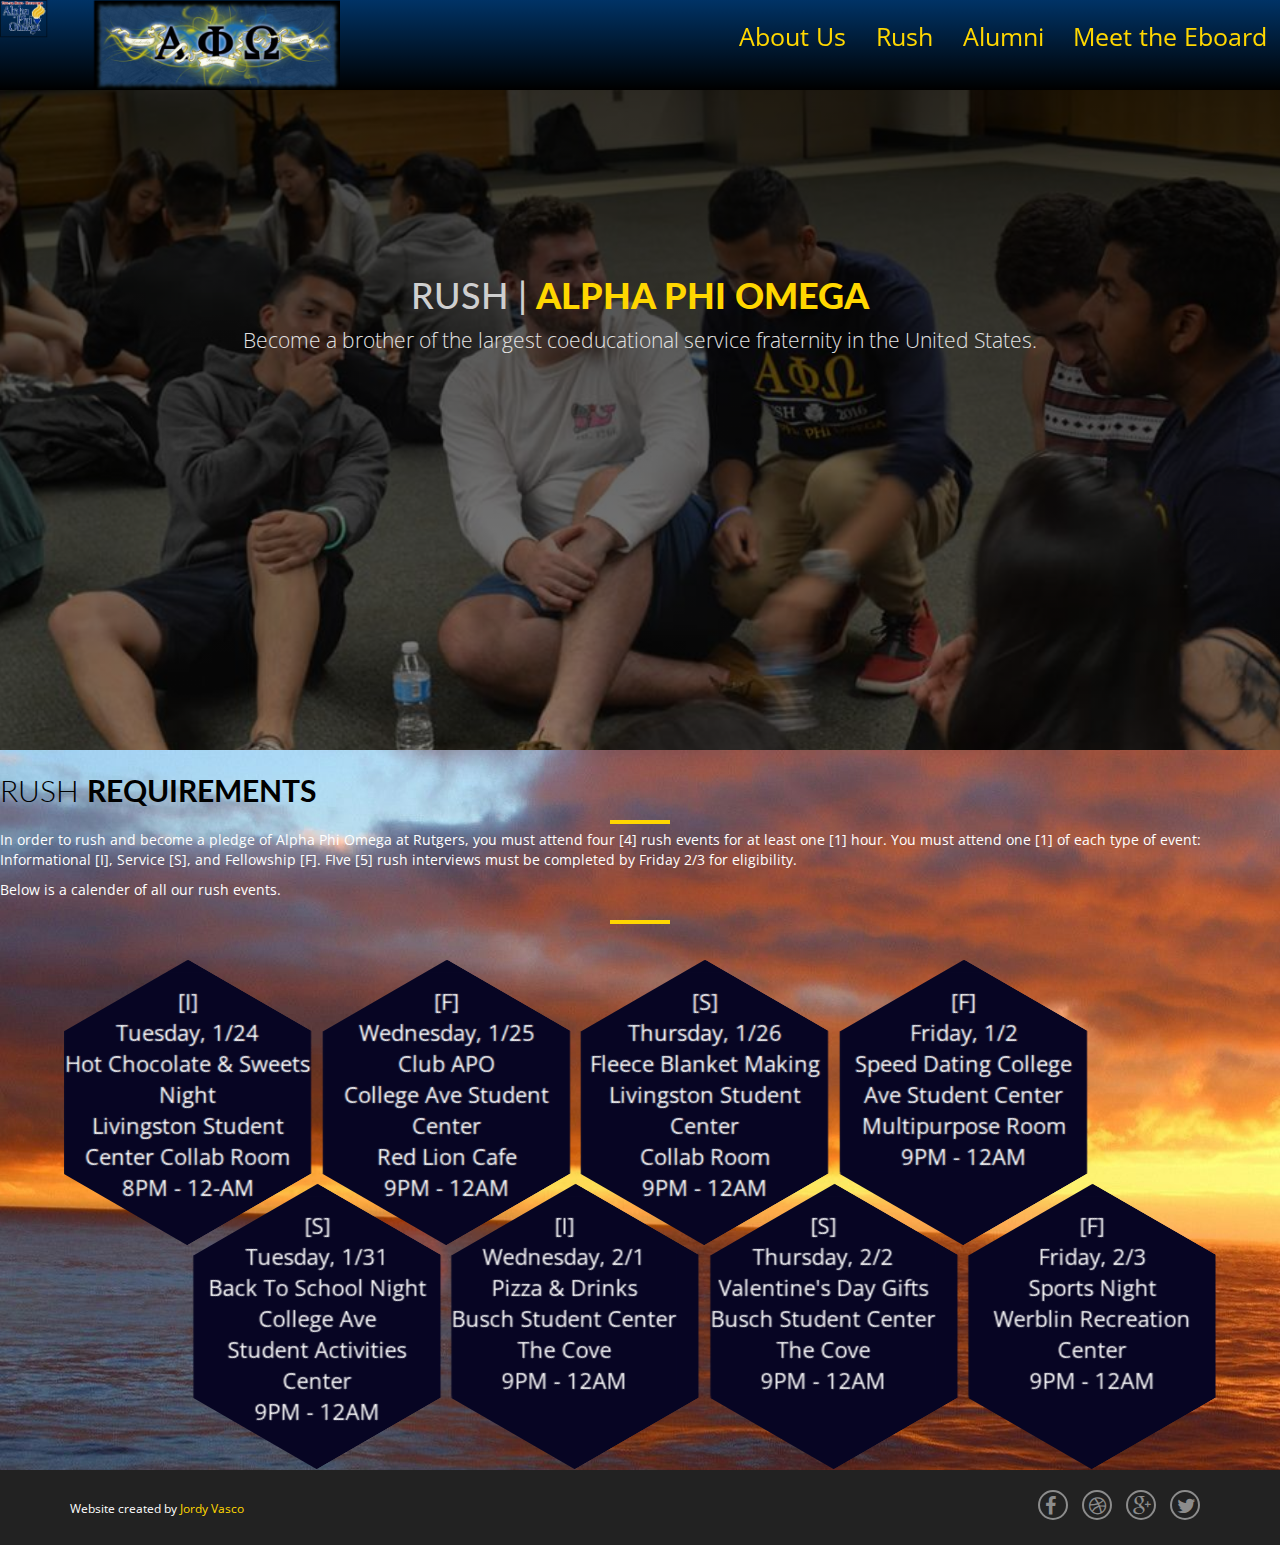
==== rush.html @ dc63b28c "added rush page" ====
<!DOCTYPE html>
<html lang="en">

  <head>
  <meta property="og:image" content="img/02.png" />
    <!-- Basic Page Needs
    ================================================== -->
    <meta charset="utf-8">
    <!--[if IE]><meta http-equiv="x-ua-compatible" content="IE=9" /><![endif]-->
    <meta name="viewport" content="width=device-width, initial-scale=1">
    <title>Alpha Phi Omega - Delta Rho Chapter Website</title>
    <meta name="description" content="This is the website for the Delta Rho Chapter at Rutgers University of Alpha Phi Omege">
    

    <!-- Bootstrap -->
    <link rel="stylesheet" type="text/css"  href="css/bootstrap.css">
    <link rel="stylesheet" type="text/css" href="fonts/font-awesome/css/font-awesome.css">

    <!-- Slider
    ================================================== -->
    <link href="css/owl.carousel.css" rel="stylesheet" media="screen">
    <link href="css/owl.theme.css" rel="stylesheet" media="screen">

    <!-- Stylesheet
    ================================================== -->
    <link rel="stylesheet" type="text/css"  href="css/style.css">
    <link rel="stylesheet" type="text/css" href="css/responsive.css">

    <link href='http://fonts.googleapis.com/css?family=Lato:100,300,400,700,900,100italic,300italic,400italic,700italic,900italic' rel='stylesheet' type='text/css'>
    <link href='http://fonts.googleapis.com/css?family=Open+Sans:300italic,400italic,600italic,700italic,800italic,700,300,600,800,400' rel='stylesheet' type='text/css'>

    <script type="text/javascript" src="js/modernizr.custom.js"></script>

    <!-- HTML5 shim and Respond.js for IE8 support of HTML5 elements and media queries -->
    <!-- WARNING: Respond.js doesn't work if you view the page via file:// -->
    <!--[if lt IE 9]>
      <script src="https://oss.maxcdn.com/html5shiv/3.7.2/html5shiv.min.js"></script>
      <script src="https://oss.maxcdn.com/respond/1.4.2/respond.min.js"></script>
    <![endif]-->
  </head>
  <body>
  
    <!-- Comment
	
    <nav id="tf-menu" class="navbar navbar-default navbar-fixed-top">
      <div class="container">
        <div class="navbar-header">
          <button type="button" class="navbar-toggle collapsed" data-toggle="collapse" data-target="#bs-example-navbar-collapse-1">
            <span class="sr-only">Toggle navigation</span>
            <span class="icon-bar"></span>
            <span class="icon-bar"></span>
            <span class="icon-bar"></span>
          </button>
          <a class="navbar-brand" href="index.html"><img src = "img/apo.png", width = 25%></a>
        </div>

        <div class="collapse navbar-collapse" id="bs-example-navbar-collapse-1">
          <ul class="nav navbar-nav navbar-right">
            <li><a href="#tf-home" class="page-scroll">Home</a></li>
            <li><a href="#tf-about" class="page-scroll">About</a></li>
            <li><a href="#tf-team" class="page-scroll">Team</a></li>
            <li><a href="#tf-services" class="page-scroll">Services</a></li>
            <li><a href="#tf-works" class="page-scroll">Portfolio</a></li>
            <li><a href="#tf-testimonials" class="page-scroll">Testimonials</a></li>
            <li><a href="#tf-contact" class="page-scroll">Contact</a></li>
          </ul>
        </div>
      </div>
    </nav> 
	-->
		
	
    <!-- Home Page
    ==========================================-->
    <div style = "background-image: url(img/rush1.jpg)", id="tf-home" class="text-center">
        <div id = "rush" class="overlay">
            <div  class="content">
                <h1>Rush | <strong><span class="color">Alpha Phi Omega</span></strong></h1>
                <p class="lead">Become a brother of the largest coeducational service fraternity in the United States.</p>
            </div>
        </div>
    </div>
	<div style="background-image: url(img/rush2.jpg)">
	<div class="section-title center">
                <h2 style="color:black">Rush <strong>Requirements</strong></h2>
                <div class="line">
                </div>
                <p style = "color:white" >In order to rush and become a pledge of Alpha Phi Omega at Rutgers,
				you must attend four [4] rush events for at least one [1] hour. You must
				attend one [1] of each type of event: Informational [I], Service [S],
				and Fellowship [F]. FIve [5] rush interviews must be completed by Friday 2/3 for eligibility.</p>
            <p style = "color:white">Below is a calender of all our rush events.</p>
			<div class="line">
                </div>
			</div>	
<div>
<ul id="categories" class="clr">
  <li>
  <div class="fadein",style="font-size:1.4vw;padding-top: 5.3vw">  Meet the brothers of Alpha Phi Omega, learn about who we are 
  while you satisfy your sweet tooth and enjoy a nice cup of hot chocolate!
  </div>
    <div class="fadeout">
	<div class = "fadeout">[I]<br/>
	Tuesday, 1/24<br/>
	Hot Chocolate & Sweets Night<br/>
	Livingston Student Center Collab Room<br/>
	8PM - 12-AM</div>
	</div>
	
  </li>
  <li>
  <div class="fadein">
  Enjoy a night full of music, games, and snacks with the brothers of APO!
  </div>
    <div class="fadeout">
	<div class = "fadeout">[F]<br/>
	Wednesday, 1/25<br/>
	Club APO<br/>
	College Ave Student Center<br/>
	Red Lion Cafe<br/>
	9PM - 12AM
	</div>
	</div>
  </li>
  
  <li>
  <div class="fadein">
  To provide warmth and comfort to children in need 
  this winter season, join our brothers in making handmade fleece blankets! 
  </div>
    <div class="fadeout">
	<div class = "fadeout">[S]<br/>
	Thursday, 1/26<br/>
	Fleece Blanket Making<br/>
	Livingston Student Center<br/>
	Collab Room<br/>
	9PM - 12AM
	</div>
  </div>
  </li>
  
  <li>
  <div class="fadein",style="font-size:1.4vw;padding-top: 5.5vw">
  Get to know the brothers 
  of Alpha Phi Omega with an exciting night of brother speed dating ;)
  </div>
    <div class="fadeout">
	<div class = "fadeout">[F]<br/>
	Friday, 1/2<br/>
	Speed Dating	
	College Ave Student Center<br/>
	Multipurpose Room<br/>
	9PM - 12AM
	</div>
  </div>
  </li>
  
  <li>
  <div class="fadein",style="font-size:1.4vw;padding-top: 4.5vw">
 Help the brothers 
 of AΦΩ spread fortune to children in need by packing school supplies!
 </div>
    <div class="fadeout">
	<div class = "fadeout">[S]<br/>
	Tuesday, 1/31<br/>
	Back To School Night<br/>
	College Ave<br/>
	Student Activities Center<br/>
	9PM - 12AM
	</div>
  </div>
  </li>
  
  <li>
  <div class="fadein",style="font-size:1.4vw;padding-top: 5.5vw">
  Still wondering why you should join ΑΦΩ? Love Pizza? 
  Why don't you come on in and get a Piz-za information about APO?
  </div>
    <div class="fadeout">
	<div class = "fadeout">[I]<br/>
	Wednesday, 2/1<br/>
	Pizza & Drinks<br/>
	Busch Student Center<br/>
	The Cove<br/>
	9PM - 12AM
	</div>
  </div>
  </li>
  
  <li>
  <div class="fadein",style="font-size:1.4vw;padding-top: 5.2vw">
  Valentine's Day is just around the corner! Come spread some love to those 
  who need it most by decorating mugs and bags!
  </div>
    <div class="fadeout">
	<div class = "fadeout">[S]<br/>
	Thursday, 2/2<br/>
	Valentine's Day Gifts<br/>
	Busch Student Center<br/>
	The Cove<br/>
	9PM - 12AM
	</div>
  </div>
  </li>
  
  <li>
  <div class="fadein",style="font-size:1.4vw;padding-top: 4.5vw">
  Our brothers love some friendly competition! Get your 
  game face on while we play basketball, badminton, and volleyball.
</div>
    <div class="fadeout">
	<div class = "fadeout">[F]<br/>
	Friday, 2/3<br/>
	Sports Night<br/>
	Werblin Recreation Center<br/>
	9PM - 12AM
	</div>
  </div>
  </li>
</ul>
 </div>
</div>

    <nav id="footer">
        <div class="container">
            <div class="pull-left fnav">
                <p>Website created by <a href="http://github.com/jvasco">Jordy Vasco</a></p>
            </div>
            <div class="pull-right fnav">
                <ul class="footer-social">
                    <li><a href="#"><i class="fa fa-facebook"></i></a></li>
                    <li><a href="#"><i class="fa fa-dribbble"></i></a></li>
                    <li><a href="#"><i class="fa fa-google-plus"></i></a></li>
                    <li><a href="#"><i class="fa fa-twitter"></i></a></li>
                </ul>
            </div>
        </div>
    </nav>


    <!-- jQuery (necessary for Bootstrap's JavaScript plugins) -->
    <script src="https://ajax.googleapis.com/ajax/libs/jquery/1.11.1/jquery.min.js"></script>
    <script type="text/javascript" src="js/jquery.1.11.1.js"></script>
    <!-- Include all compiled plugins (below), or include individual files as needed -->
    <script type="text/javascript" src="js/bootstrap.js"></script>
    <script type="text/javascript" src="js/SmoothScroll.js"></script>
    <script type="text/javascript" src="js/jquery.isotope.js"></script>

    <script src="js/owl.carousel.js"></script>

    <!-- Javascripts
    ================================================== -->
    <script type="text/javascript" src="js/main.js"></script>
<div id="bar">
   <a href="index.html"> 
   <img src = "img/apo.png", height = 100%/> 
   </a>
   <ul id="barlist">
		<li id="baritem"><a href="#tf-about" class="page-scroll">About Us</a></li>
		<li id="baritem"><a href="#contact_div">Rush</a></li>	
		<li id="baritem"><a target="_blank">Alumni</a></li>
		<li id="baritem"><a href="#tf-team" class="page-scroll">Meet the Eboard</a></li>	
		
	</ul>
	</div>
  </body>
</html>
---- css/style.css ----
@import url(http://fonts.googleapis.com/css?family=Lato:100,300,400,700,900,100italic,300italic,400italic,700italic,900italic);
@import url(http://fonts.googleapis.com/css?family=Open+Sans:300italic,400italic,600italic,700italic,800italic,700,300,600,800,400);


* {
    margin: 0;
    padding: 0;
}
body {
    background: rgb(123, 158, 158);
}
body{
  font-family: 'Open Sans', arial, sans-serif;
  background:rgb(123, 158, 158);

}
*{
  margin:0;
  padding:0;
}
.fadeout {
	
	/*position: relative;
   color: black;
   text-decoration:none;
   opacity:0.0;
   filerLalpha(opacity=0)
   
   transition: opacity .25s ease-in-out;
   -moz-transition: opacity .25s ease-in-out;
   -webkit-transition: opacity .25s ease-in-out;
   */
   background-color: #070523;
   opacity:1;
   color: white;
   position: center;
   font-size: 1.7vw;
   padding-top: 1vw;
	font-weight: 400;
	font-family: 'Open Sans', sans-serif;
   position: absolute;
   transition: opacity 0.25s linear;
   
 }

.fadeout:hover {
  opacity: 0;
  
}
.fadein:hover{
	color: black;
	opacity:1222;
}
.fadein{
	opacity:1;
	color: white;
    text-shadow: -1px 0 black, 0 1px black, 1px 0 black, 0 -1px black;
	position: center;
	font-weight: 400;
	font-family: 'Open Sans', sans-serif;
	padding-top: 5.5vw;
	position: absolute;
	font-size: 1.4vw;
	
}




#categories{
  overflow:hidden;
  width:90%;
  margin:0 auto;
}
.clr:after{
  content:"";
  display:block;
  clear:both;
}
#categories li{
  position:relative;
  list-style-type:none;
  float:left;
  overflow:hidden;
  visibility:hidden;
  transform: rotate(-60deg) skewY(30deg);
}
#categories li *{
  position:absolute;
  visibility:visible;
}
#categories li > div{
  width:100%;
  height:100%;
  text-align:center;
  color:#fff;
  overflow:hidden;
  transform: skewY(-30deg) rotate(60deg);  
  backface-visibility: hidden;
  
}

/* HEX CONTENT */
#categories li img{
  left:-100%; right:-100%;
  width: auto; height:100%;
  margin:0 auto;   
}

#categories div h1, #categories div p{
  width:90%;
  padding-top: 25%;
  size: 20%;
  background-color:#00000000;
  font-family: 'Raleway', sans-serif;
}

/*
#categories li h1{
  bottom:110%;
  font-style:italic;
  font-weight:normal;
  font-size:1.5em;
  padding-top:100%;
  padding-bottom:100%;
}
#categories li h1:after{
	content:'';
  display:block;
  position:absolute;
  bottom:-1px; left:45%;
  width:10%;
  text-align:center;
  z-index:1;
  border-bottom:2px solid #fff;
}
#categories li p{
	padding-top:50%;
	top:110%;
	padding-bottom:50%;
}

*/
@media {
  #categories li{
    width:21.444%; /* = (100-3.5) / 4.5 */
    padding-bottom: 24.763%; /* =  width /0.866 */
  }
  #categories li:nth-child(8n+5), #categories li:nth-child(8n+6), #categories li:nth-child(8n+7), #categories li:nth-child(8n+8) {
    margin-top: -5.298%;
    margin-bottom: -5.298%;
    transform: translateX(50%) rotate(-60deg) skewY(30deg);
  }
  #categories li:nth-child(8n+5):last-child, #categories li:nth-child(8n+6):last-child, #categories li:nth-child(8n+7):last-child, #categories li:nth-child(8n+8):last-child{
    margin-bottom:0;
  }
  #categories li:nth-child(8n+5){
    margin-left:0.5%;
  }
  #categories li:nth-child(4n+2) {
    margin-left:1%;
    margin-right:1%;
  }
  #categories li:nth-child(4n+3){
    margin-right:1%;
  }
}


#fork{
  position:fixed;
  bottom:0;
  right:0;
  color:#000;
  text-decoration:none;
  border:1px solid #000;
  padding:.5em .7em;
  margin:1%;
  transition: color .5s;
  overflow:hidden;
}
#fork:before {
  content: '';
  position: absolute;
  top: 0; left: 0;
  width: 130%; height: 100%;
  background: #000;
  z-index: -1;
  transform-origin:0 0 ;
  transform:translateX(-100%) skewX(-45deg);
  transition: transform .5s;
}
#fork:hover {
  color: #fff;
}
#fork:hover:before {
  transform: translateX(0) skewX(-45deg);
}


#bar{
	display: inline-block;
	list-style-type:none;
	position: fixed;
	top: 0;
	 background-image: linear-gradient( #003366, black);
	width:100%;
	height: 10%;
	padding: 0;
	margin: 0;
}
#apobarpic{
	height=0%;
}
#barlist{
	text-align: right;'
	display: inline-block;
	list-style-type:none;
	position: fixed;
	top: 2%;
	
	width:100%;
	height: 10%;
	padding: 0;
	margin: 0;
}
#baritem{
	display: inline-block;
	text-align: right;
	color: white;
	font-family: 'Open Sans', Arial;
	padding-left: 1%;
	padding-right: 1%;
	font-size: 180%;
}
body, html{
	font-family: 'Lato', sans-serif;
	text-rendering: optimizeLegibility !important;
	-webkit-font-smoothing: antialiased !important;
	color: #5a5a5a;
}

h1{
	text-transform: uppercase;
}
h1 strong{
	font-weight: 900;
}
h2{
	text-transform: uppercase;
	line-height: 20px;
	margin:  0;
}
h3{
font-size: 18px;
font-weight: 900;
}
h4{
	text-transform: uppercase;
}
h5{
	text-transform: uppercase;
	font-weight: 700;
	line-height: 20px;
}
p{
	font-family: 'Open Sans', sans-serif;
}
p.intro{
	font-size: 16px;
	margin: 12px 0 0;
	line-height: 24px;
	font-family: 'Open Sans', sans-serif;
}
a{ color: #FFD700;}
a:hover,
a:focus{
	text-decoration: none;
	color: #FFD700;
}

.section-title hr{
	border-color: #FFD700;
	border-width: 4px;
	width: 60px;
	float: left;
	clear: both;
}
.clearfix:after {
     visibility: hidden;
     display: block;
     font-size: 0;
     content: " ";
     clear: both;
     height: 0;
     }
.clearfix { display: inline-block; }
* html .clearfix { height: 1%; }
.clearfix { display: block; }
ul, ol{
	padding: 0;
	webkit-padding: 0;
	moz-padding: 0;
}
/* Navigation */
#tf-menu {
	padding: 20px;
	transition: all 0.8s;
}
#tf-menu.navbar-default {
	background-color: rgba(0, 0, 128, 0.8);
}
#tf-menu a.navbar-brand {
text-transform: uppercase;
font-size: 22px;
color: #fff;
font-weight: 900;
}

#tf-menu.navbar-default .navbar-nav > li > a {
	text-transform: uppercase;
	color: #FFF;
	font-size: 12px;
	letter-spacing: 1px;
}
.on {
	background-color: #222222 !important;
	padding: 0 !important;
}
.navbar-default .navbar-nav > .active > a, 
.navbar-default .navbar-nav > .active > a:hover, 
.navbar-default .navbar-nav > .active > a:focus {
	color: #FFD700 !important;
	background-color: transparent;
	font-weight: 700;
}

.navbar-toggle {
	border-radius: 0;
	}
.navbar-default .navbar-toggle:hover, 
.navbar-default .navbar-toggle:focus {
	background-color: #FFD700;
	border-color: #FFD700;
	}
.navbar-default .navbar-toggle:hover>.icon-bar {
	background-color: #FFF;
	}
/* Home Style */
#tf-home{
	background: url(../img/01.jpg);
	background-size: cover;
	background-position: center;
	background-attachment: fixed;
	background-repeat: no-repeat;
	color: #cfcfcf;
}
#tf-rush1{
	background: url(../img/rush1.jpg);
	background-size: cover;
	background-position: center;
	background-attachment: fixed;
	background-repeat: no-repeat;
	color: #cfcfcf;
}

#tf-rush2{
	background: url(../img/rush2.jpg);
	background-size: cover;
	background-position: center;
	background-attachment: fixed;
	background-repeat: no-repeat;
	color: #cfcfcf;
}


#tf-home .overlay{
	background: -moz-linear-gradient(top,  rgba(0,0,0,0.8) 0%, rgba(0,0,0,0.73) 17%, rgba(0,0,0,0.66) 35%, rgba(0,0,0,0.55) 62%, rgba(0,0,0,0.4) 100%); /* FF3.6+ */
	background: -webkit-gradient(linear, left top, left bottom, color-stop(0%,rgba(0,0,0,0.8)), color-stop(17%,rgba(0,0,0,0.73)), color-stop(35%,rgba(0,0,0,0.66)), color-stop(62%,rgba(0,0,0,0.55)), color-stop(100%,rgba(0,0,0,0.4))); /* Chrome,Safari4+ */
	background: -webkit-linear-gradient(top,  rgba(0,0,0,0.8) 0%,rgba(0,0,0,0.73) 17%,rgba(0,0,0,0.66) 35%,rgba(0,0,0,0.55) 62%,rgba(0,0,0,0.4) 100%); /* Chrome10+,Safari5.1+ */
	background: -o-linear-gradient(top,  rgba(0,0,0,0.8) 0%,rgba(0,0,0,0.73) 17%,rgba(0,0,0,0.66) 35%,rgba(0,0,0,0.55) 62%,rgba(0,0,0,0.4) 100%); /* Opera 11.10+ */
	background: -ms-linear-gradient(top,  rgba(0,0,0,0.8) 0%,rgba(0,0,0,0.73) 17%,rgba(0,0,0,0.66) 35%,rgba(0,0,0,0.55) 62%,rgba(0,0,0,0.4) 100%); /* IE10+ */
	background: linear-gradient(to bottom,  rgba(0,0,0,0.8) 0%,rgba(0,0,0,0.73) 17%,rgba(0,0,0,0.66) 35%,rgba(0,0,0,0.55) 62%,rgba(0,0,0,0.4) 100%); /* W3C */
	filter: progid:DXImageTransform.Microsoft.gradient( startColorstr='#cc000000', endColorstr='#66000000',GradientType=0 ); /* IE6-9 */
	height: 750px;
	background-attachment: fixed;
}

#tf-home p.lead{
	color: #e3e3e3;
}

.content{
	position: relative;
	padding: 20% 0 0;
}

.color{
	color: #FFD700;
}

a.fa.fa-angle-down {
	padding: 10px 15px;
	color: #fff;
	border: 2px solid #b4b4b4;
	border-radius: 50%;
	font-size: 24px;
	margin-top: 200px;
	transition: all 0.5s;
}
a.fa.fa-angle-down:hover{
	background: #FFD700;
	color: #ffffff;
	border: 2px solid #FFD700;
}
/* About Section */
#tf-about{
	padding: 80px 0;
}
ul.about-list{ margin: 30px 0 0 ;}
ul.about-list li{
	display: block;
	font-size: 16px;
	line-height: 30px;
	font-family: 'Open Sans', sans-serif;
}
ul.about-list li span{ 
	margin-right: 10px;
}

/* Team Section */
#tf-team{
	background: url(../img/03.jpg);
	background-size: cover;
	background-position: center;
	background-attachment: fixed;
	background-repeat: no-repeat;
	color: #ffffff;
}
#tf-team .overlay{
	background: -moz-linear-gradient(top,  rgba(0,0,0,0.8) 0%, rgba(0,0,0,0.73) 17%, rgba(0,0,0,0.66) 35%, rgba(0,0,0,0.55) 62%, rgba(0,0,0,0.4) 100%); /* FF3.6+ */
	background: -webkit-gradient(linear, left top, left bottom, color-stop(0%,rgba(0,0,0,0.8)), color-stop(17%,rgba(0,0,0,0.73)), color-stop(35%,rgba(0,0,0,0.66)), color-stop(62%,rgba(0,0,0,0.55)), color-stop(100%,rgba(0,0,0,0.4))); /* Chrome,Safari4+ */
	background: -webkit-linear-gradient(top,  rgba(0,0,0,0.8) 0%,rgba(0,0,0,0.73) 17%,rgba(0,0,0,0.66) 35%,rgba(0,0,0,0.55) 62%,rgba(0,0,0,0.4) 100%); /* Chrome10+,Safari5.1+ */
	background: -o-linear-gradient(top,  rgba(0,0,0,0.8) 0%,rgba(0,0,0,0.73) 17%,rgba(0,0,0,0.66) 35%,rgba(0,0,0,0.55) 62%,rgba(0,0,0,0.4) 100%); /* Opera 11.10+ */
	background: -ms-linear-gradient(top,  rgba(0,0,0,0.8) 0%,rgba(0,0,0,0.73) 17%,rgba(0,0,0,0.66) 35%,rgba(0,0,0,0.55) 62%,rgba(0,0,0,0.4) 100%); /* IE10+ */
	background: linear-gradient(to bottom,  rgba(0,0,0,0.8) 0%,rgba(0,0,0,0.73) 17%,rgba(0,0,0,0.66) 35%,rgba(0,0,0,0.55) 62%,rgba(0,0,0,0.4) 100%); /* W3C */
	filter: progid:DXImageTransform.Microsoft.gradient( startColorstr='#cc000000', endColorstr='#66000000',GradientType=0 ); /* IE6-9 */
	height: auto;
	background-attachment: fixed;
	padding: 80px 0;
}
.section-title.center{
	padding: 30px 0;
}
.section-title h2,
.section-title.center h2{
	font-weight: 300;
}
.section-title.center .line{
	border-top: 4px solid #FFD700;
	height: 10px;
	width: 60px;
	text-align: center;
	margin: 0 auto;
	margin-top: 20px;
}

.section-title.center hr {
	border-top: 4px solid rgba(252, 172, 69, 0.34);
	width: 40px;
	text-align: center;
	margin-top: 10px;
	position: relative;
	left: 17%;
}
#team{ margin: 0 auto}
#team .item{
    padding: 0;
    margin: 15px;
    color: #FFF;
    text-align: center;
}

img.img-circle.team-img {
	width: 120px;
	height: 120px;
	border: 4px solid transparent;
	transition: all 0.5s;
}
#tf-team .item .thumbnail:hover>img.img-circle.team-img{
	border: 4px solid #FFD700;
}
#tf-team .thumbnail {
	background: transparent;
	border: 0;
}

#tf-team .thumbnail .caption {
	padding: 9px;
	color: #F2F2F2;
}

.owl-theme .owl-controls .owl-page span {
	display: block;
	width: 10px;
	height: 10px;
	margin: 5px 7px;
	filter: Alpha(Opacity=1);
	opacity: 1;
	-webkit-border-radius: 0;
	-moz-border-radius: 20px;
	border-radius: 0;
	background: #FFFFFF;
	transition: all 0.5s;
}

.owl-theme .owl-controls .owl-page.active span, 
.owl-theme .owl-controls.clickable .owl-page:hover span {
	filter: Alpha(Opacity=100);
	opacity: 1;
	background: #FFD700;
}
.owl-theme .owl-controls .owl-page.active span{
	background: #FFD700;
}

/* Services Section */
#tf-services{
	padding: 80px 80px 80px 80px;
	text-align: center;
}

.space{
	margin-top: 40px;
}
#principles{
	text-align:center;
}
.principle
    {
      display: inline;
      
    }
	
#tf-services i.fa {
	font-size: 40px;
	border: 4px solid #FFD700;
	width: 100px;
	height: 100px;
	padding: 27px 25px;
	margin-bottom: 10px;
	border-radius: 50%;
	transition: all 0.5s;
}

#tf-services i.fa.fa-mobile{
	text-align: center;
	font-size: 50px;
	padding: 20px 25px;
}

#tf-services .service:hover>i.fa{
	background: #FFD700;
	color: #ffffff;
}

/* Clients Section */
#tf-clients{
	background: url(../img/04.jpg);
	background-size: cover;
	background-position: center;
	background-attachment: fixed;
	background-repeat: no-repeat;
	color: #ffffff;
}

#tf-clients .overlay{
	background: -moz-linear-gradient(top,  rgba(0,0,0,0.8) 0%, rgba(0,0,0,0.73) 17%, rgba(0,0,0,0.66) 35%, rgba(0,0,0,0.55) 62%, rgba(0,0,0,0.4) 100%); /* FF3.6+ */
	background: -webkit-gradient(linear, left top, left bottom, color-stop(0%,rgba(0,0,0,0.8)), color-stop(17%,rgba(0,0,0,0.73)), color-stop(35%,rgba(0,0,0,0.66)), color-stop(62%,rgba(0,0,0,0.55)), color-stop(100%,rgba(0,0,0,0.4))); /* Chrome,Safari4+ */
	background: -webkit-linear-gradient(top,  rgba(0,0,0,0.8) 0%,rgba(0,0,0,0.73) 17%,rgba(0,0,0,0.66) 35%,rgba(0,0,0,0.55) 62%,rgba(0,0,0,0.4) 100%); /* Chrome10+,Safari5.1+ */
	background: -o-linear-gradient(top,  rgba(0,0,0,0.8) 0%,rgba(0,0,0,0.73) 17%,rgba(0,0,0,0.66) 35%,rgba(0,0,0,0.55) 62%,rgba(0,0,0,0.4) 100%); /* Opera 11.10+ */
	background: -ms-linear-gradient(top,  rgba(0,0,0,0.8) 0%,rgba(0,0,0,0.73) 17%,rgba(0,0,0,0.66) 35%,rgba(0,0,0,0.55) 62%,rgba(0,0,0,0.4) 100%); /* IE10+ */
	background: linear-gradient(to bottom,  rgba(0,0,0,0.8) 0%,rgba(0,0,0,0.73) 17%,rgba(0,0,0,0.66) 35%,rgba(0,0,0,0.55) 62%,rgba(0,0,0,0.4) 100%); /* W3C */
	filter: progid:DXImageTransform.Microsoft.gradient( startColorstr='#cc000000', endColorstr='#66000000',GradientType=0 ); /* IE6-9 */
	padding: 80px 0;
	background-attachment: fixed;
}

#clients .item{
    padding: 0;
    margin: 35px;
    color: #FFF;
    text-align: center;
}
/* Gallery Section 
==============================*/
#tf-works{
	padding: 80px 0;
}
.categories{ 
	padding: 10px 0;
}
ul.cat li{
	display: inline-block;
}
#tf-works li.pull-right {
	margin-top: 10px;
}
ol.type li{
	display: inline-block;
	margin-left: 20px;
}
ol.type li:after{
	content: ' | ';
	margin-left: 20px;
}
ol.type li:last-child:after { content: ''; }
ol.type li a{ color: #222222}
ol.type li a.active { font-weight: 700; }
.isotope-item { z-index: 2 }
.isotope-hidden.isotope-item { z-index: 1 }
.isotope,
.isotope .isotope-item {
    /* change duration value to whatever you like */
    -webkit-transition-duration: 0.8s;
    -moz-transition-duration: 0.8s;
    transition-duration: 0.8s;
}
.isotope-item {
    margin-right: -1px;
    -webkit-backface-visibility: hidden;
    backface-visibility: hidden;
}
.isotope {
    -webkit-backface-visibility: hidden;
    backface-visibility: hidden;
    -webkit-transition-property: height, width;
    -moz-transition-property: height, width;
    transition-property: height, width;
}
.isotope .isotope-item {
    -webkit-backface-visibility: hidden;
    backface-visibility: hidden;
    -webkit-transition-property: -webkit-transform, opacity;
    -moz-transition-property: -moz-transform, opacity;
    transition-property: transform, opacity;
}
.portfolio-item{
	margin-bottom: 30px;
}
.portfolio-item .hover-bg{
	height: 260px;
	overflow: hidden;
	position: relative;
}

.hover-bg .hover-text {
	position: absolute;
	text-align: center;
	margin: 0 auto;
	color: #ffffff;
	background: rgba(0, 0, 0, 0.66);
	padding: 25% 0;
	height: 100%;
	width: 100%;
	opacity: 0;
    transition: all 0.5s;
}
.hover-bg .hover-text>h4{
	opacity: 0;
	-webkit-transform: translateY(100%);
            transform: translateY(100%);
            transition: all 0.3s;
}
.hover-bg:hover .hover-text>h4{
	opacity: 1;
    -webkit-backface-visibility:hidden;
    -webkit-transform: translateY(0);
            transform: translateY(0);
}
.hover-bg .hover-text>i{
	opacity: 0;
	-webkit-transform: translateY(0);
            transform: translateY(0);
            transition: all 0.3s;
}
.hover-bg:hover .hover-text>i{
	opacity: 1;
    -webkit-backface-visibility:hidden;
   -webkit-transform: translateY(100%);
            transform: translateY(100%);
}
.hover-bg:hover .hover-text{
	opacity: 1;
}
#tf-works i.fa {
	height: 30px;
	width: 30px;
	border: 1px solid #FFD700;
	font-size: 20px;
	padding: 5px;
	border-radius: 50%;
	color: #FFD700;
}

/* Contact Section */
#tf-contact{
	padding: 80px 0;
}

label {
	float: left;
	font-size: 12px;
	font-weight: 400;
	font-family: 'Open Sans', sans-serif;
}
#tf-contact .form-control {
	display: block;
	width: 100%;
	padding: 6px 12px;
	font-size: 14px;
	line-height: 1.42857143;
	color: #555;
	background-color: #fff;
	background-image: none;
	border: 1px solid #ccc;
	border-radius: 2px;
	-webkit-box-shadow: none;
	box-shadow: none;
	-webkit-transition: none;
	-o-transition: none;
	transition: none;
}

#tf-contact .form-control:focus {
	border-color: inherit;
	outline: 0;
	-webkit-box-shadow: transparent;
	box-shadow: transparent;
}

button.btn.tf-btn.btn-default {
	float: right;
	background: #FFD700;
	border: 0;
	border-radius: 0;
	padding: 10px 40px;
	color: #ffffff;
	text-transform: uppercase;
}

.btn:active, .btn.active {
	background-image: none;
	outline: 0;
	-webkit-box-shadow: none;
	box-shadow: none;
}

.btn:focus, 
.btn:active:focus, 
.btn.active:focus, 
.btn.focus, 
.btn:active.focus, 
.btn.active.focus {
	outline: thin dotted;
	outline: none;
	outline-offset: none;
}
/* Footer */
nav#footer{
	background: #222222;
	color: #ffffff;
	padding: 20px 0 15px 0;
}
nav#footer .fnav{ vertical-align: middle;}
ul.footer-social li{
	display: inline-block;
	margin-right: 10px;
}
nav#footer p{
	font-size: 12px;
	margin-top: 10px;
}
#footer i.fa {
	height: 30px;
	width: 30px;
	border: 2px solid #8c8c8c;
	font-size: 20px;
	padding: 4px 5px;
	border-radius: 50%;
	color: #8c8c8c;
	transition: all 0.5s;
}
#footer i.fa:hover{
	background: #FFD700;
	border-color: #FFD700;
	color: #ffffff;
---- css/responsive.css ----
@media (max-width: 768px){
  .content {
	padding: 40% 0 0;
	}
}

@media (max-width: 603px){
#tf-menu.navbar-default {
	background-color: rgba(0, 0, 0, 0.79);
	}
#tf-works li.pull-right, #tf-works li.pull-left {
    margin-top: 10px;
    float: none !important;
    text-align: center;
    display: block;
}
label{
    float: none !important
}
.pull-left.fnav,
.pull-right.fnav {
    float: none !important;
    text-align: center;
}

.hover-bg .hover-text {
    padding: 12% 10%;
}
}
@media (max-width: 360px){
.hover-bg .hover-text {
    padding: 22% 10%;
}
}
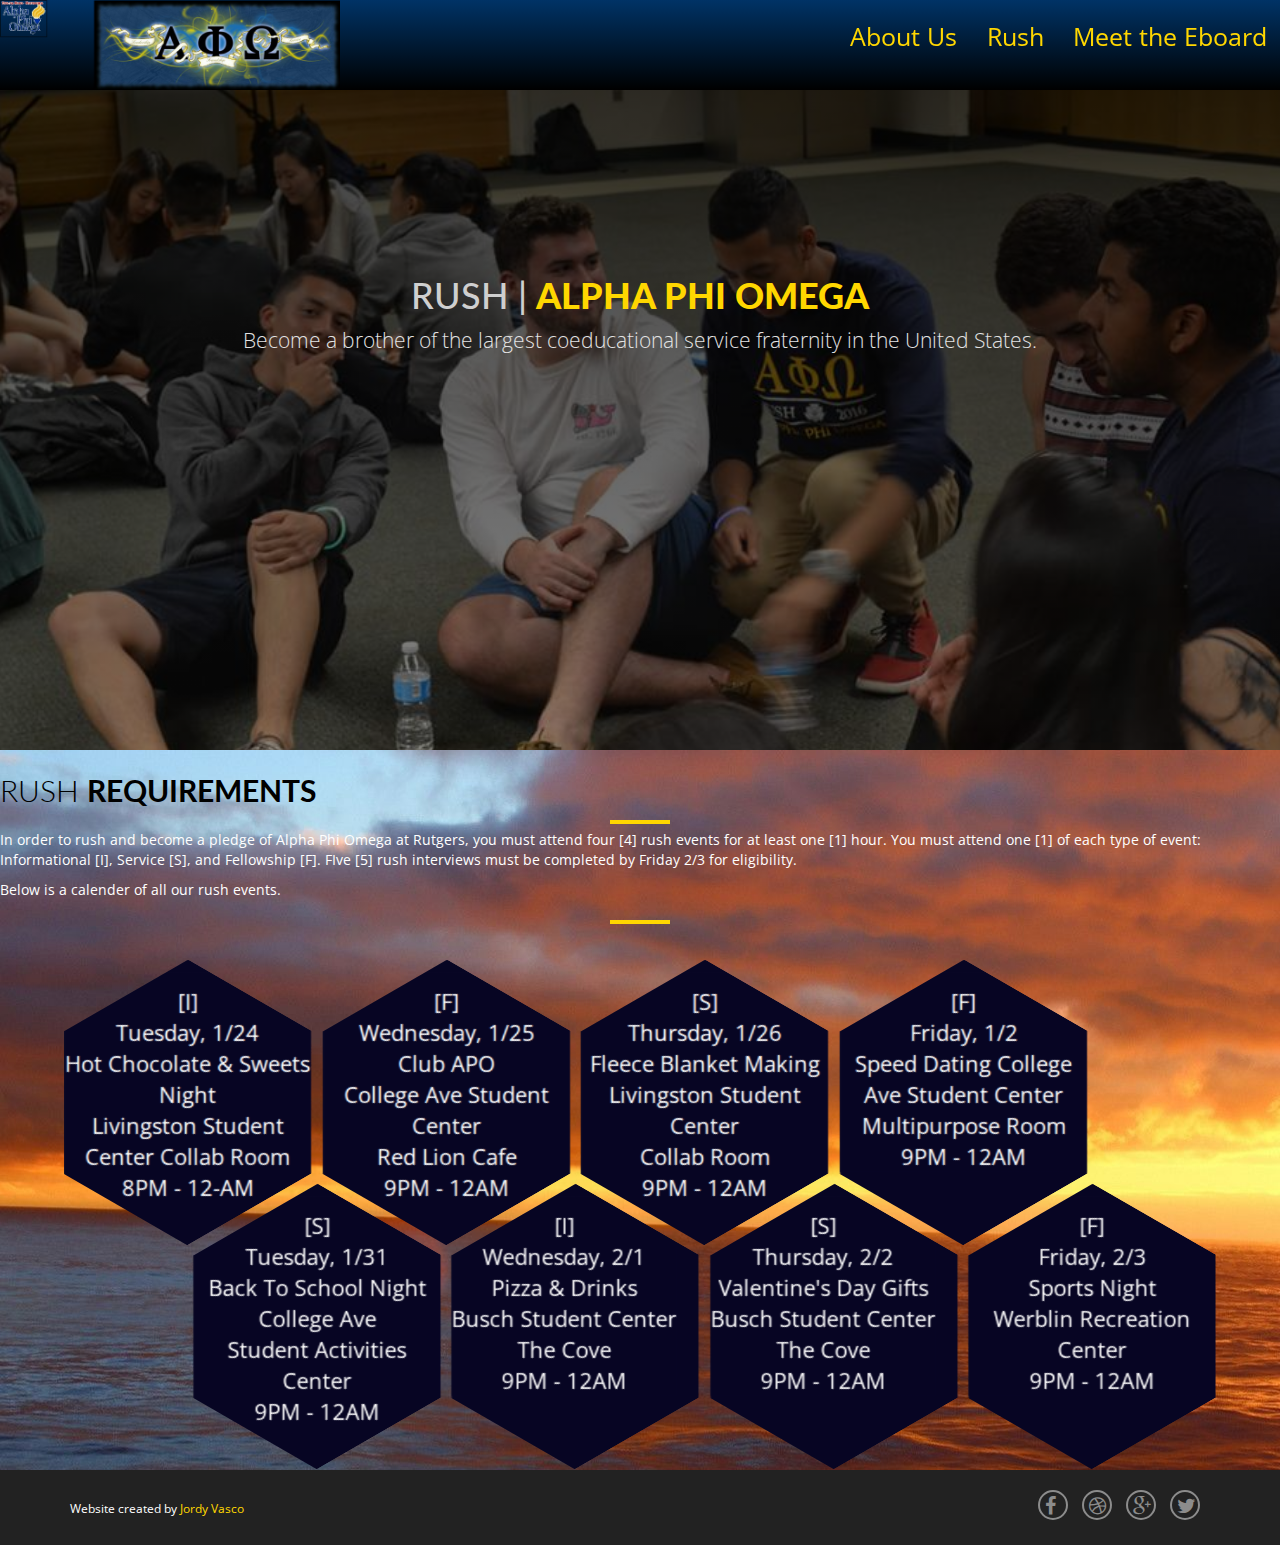
==== commit 459ae455: "fixed some issues, temporarily removed 'alumni' tab on top bar" ====
--- a/rush.html
+++ b/rush.html
@@ -256,10 +256,10 @@
    <img src = "img/apo.png", height = 100%/> 
    </a>
    <ul id="barlist">
-		<li id="baritem"><a href="#tf-about" class="page-scroll">About Us</a></li>
-		<li id="baritem"><a href="#contact_div">Rush</a></li>	
-		<li id="baritem"><a target="_blank">Alumni</a></li>
-		<li id="baritem"><a href="#tf-team" class="page-scroll">Meet the Eboard</a></li>	
+		<li id="baritem"><a href="index.html#tf-about" class="page-scroll">About Us</a></li>
+		<li id="baritem"><a href="#rush.html">Rush</a></li>	
+		<!--<li id="baritem"><a target="_blank">Alumni</a></li>-->
+		<li id="baritem"><a href="index.html#tf-team" class="page-scroll">Meet the Eboard</a></li>	
 		
 	</ul>
 	</div>
--- a/css/style.css
+++ b/css/style.css
@@ -11,7 +11,7 @@
 }
 body{
   font-family: 'Open Sans', arial, sans-serif;
-  background:rgb(123, 158, 158);
+  background:#ffffff;
 
 }
 *{
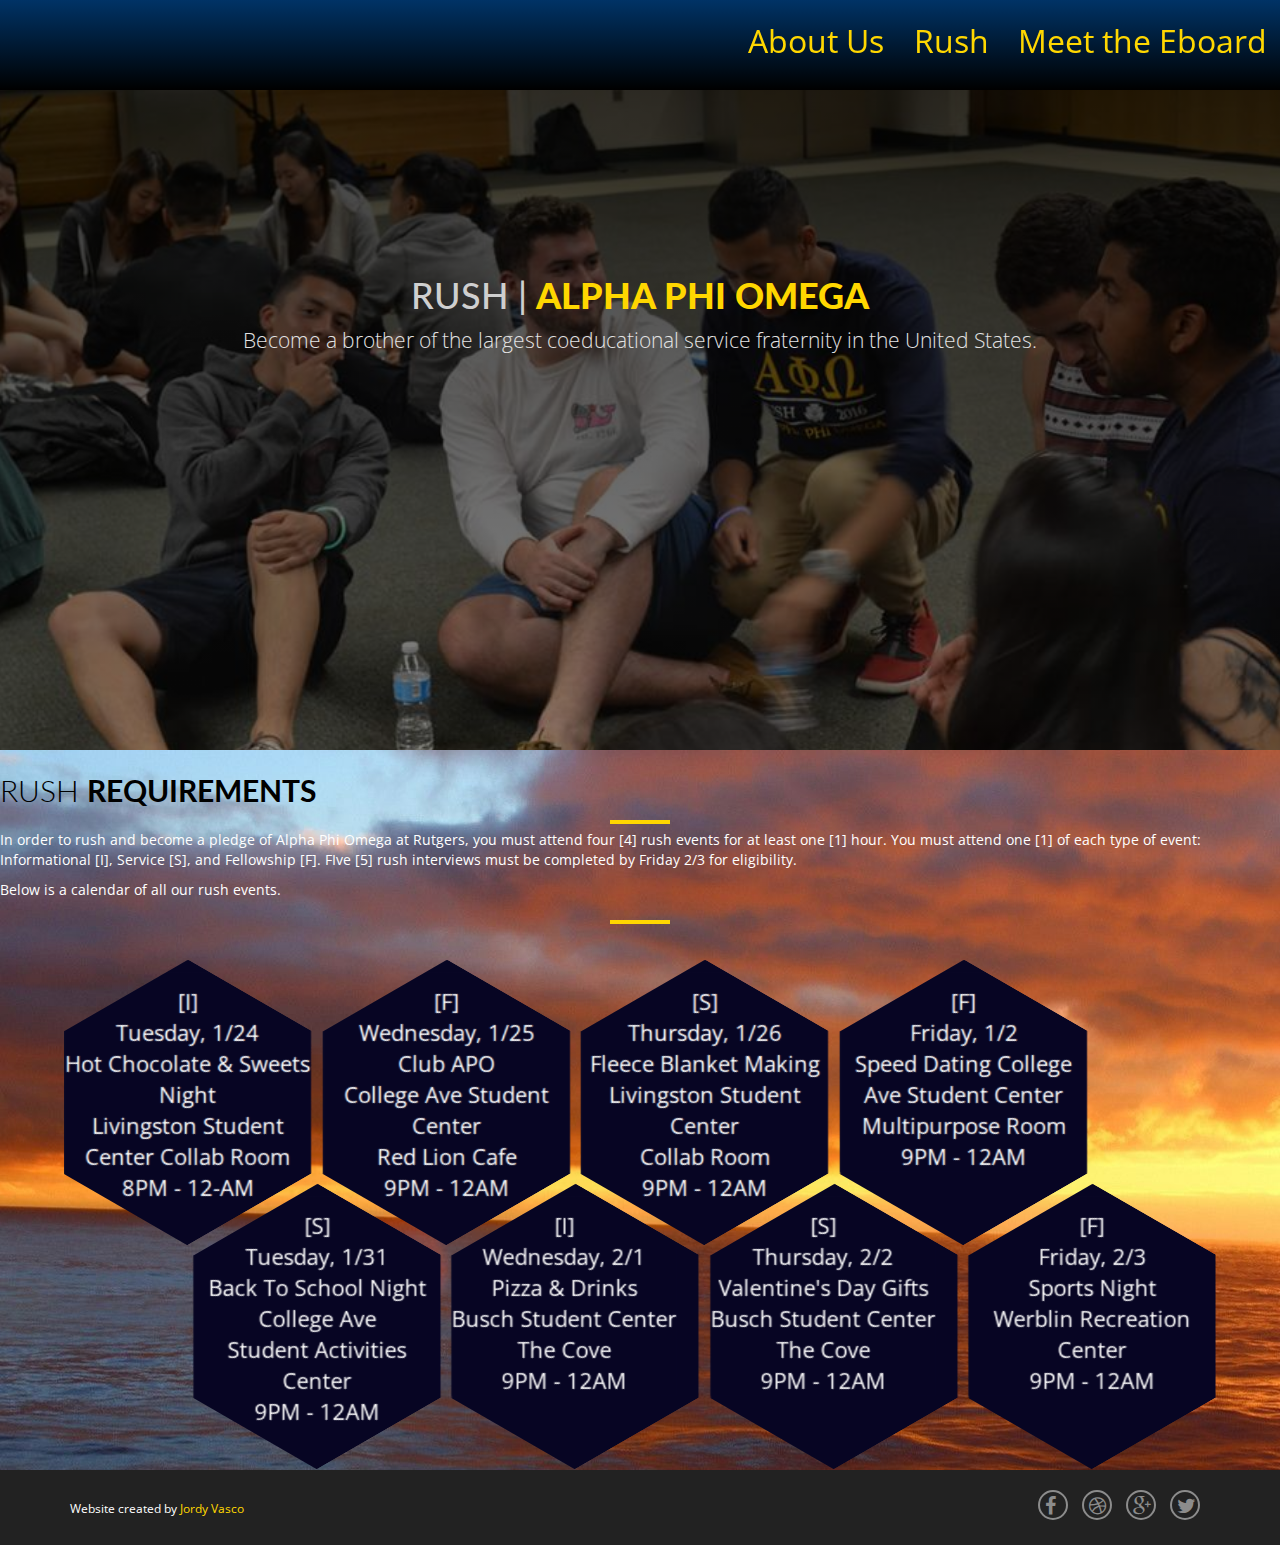
==== commit a30e2824: "removed text that Amy pointed out and fixed top bar issue that showed up on mobile" ====
--- a/rush.html
+++ b/rush.html
@@ -38,7 +38,7 @@
       <script src="https://oss.maxcdn.com/respond/1.4.2/respond.min.js"></script>
     <![endif]-->
   </head>
-  <body>
+  <body id="preload">
   
     <!-- Comment
 	
@@ -72,7 +72,7 @@
 	
     <!-- Home Page
     ==========================================-->
-    <div style = "background-image: url(img/rush1.jpg)", id="tf-home" class="text-center">
+    <div  style = "background-image: url(img/rush1.jpg)", id="tf-home" class="text-center">
         <div id = "rush" class="overlay">
             <div  class="content">
                 <h1>Rush | <strong><span class="color">Alpha Phi Omega</span></strong></h1>
@@ -80,7 +80,7 @@
             </div>
         </div>
     </div>
-	<div style="background-image: url(img/rush2.jpg)">
+	<div  style="background-image: url(img/rush2.jpg)">
 	<div class="section-title center">
                 <h2 style="color:black">Rush <strong>Requirements</strong></h2>
                 <div class="line">
@@ -89,7 +89,7 @@
 				you must attend four [4] rush events for at least one [1] hour. You must
 				attend one [1] of each type of event: Informational [I], Service [S],
 				and Fellowship [F]. FIve [5] rush interviews must be completed by Friday 2/3 for eligibility.</p>
-            <p style = "color:white">Below is a calender of all our rush events.</p>
+            <p style = "color:white">Below is a calendar of all our rush events.</p>
 			<div class="line">
                 </div>
 			</div>	
@@ -253,7 +253,7 @@
     <script type="text/javascript" src="js/main.js"></script>
 <div id="bar">
    <a href="index.html"> 
-   <img src = "img/apo.png", height = 100%/> 
+   <img  src = "img/apo.png", height = 100%/> 
    </a>
    <ul id="barlist">
 		<li id="baritem"><a href="index.html#tf-about" class="page-scroll">About Us</a></li>
--- a/css/style.css
+++ b/css/style.css
@@ -5,6 +5,12 @@
 * {
     margin: 0;
     padding: 0;
+}
+img {opacity:0;
+-moz-transition: opacity 2s; /* Firefox 4 */
+-webkit-transition: opacity 2s; /* Safari and Chrome */
+-o-transition: opacity 2s;
+transition: opacity 2s;
 }
 body {
     background: rgb(123, 158, 158);
@@ -166,6 +172,17 @@
   }
 }
 
+#picctures{
+	opacity:1;
+
+-moz-transition: opacity 2s; /* Firefox 4 */
+
+-webkit-transition: opacity 2s; /* Safari and Chrome */
+
+-o-transition: opacity 2s;
+
+transition: opacity 2s;
+}
 
 #fork{
   position:fixed;
@@ -231,7 +248,7 @@
 	font-family: 'Open Sans', Arial;
 	padding-left: 1%;
 	padding-right: 1%;
-	font-size: 180%;
+	font-size: 2.5vw;
 }
 body, html{
 	font-family: 'Lato', sans-serif;
@@ -348,14 +365,17 @@
 	}
 /* Home Style */
 #tf-home{
+	
 	background: url(../img/01.jpg);
 	background-size: cover;
 	background-position: center;
 	background-attachment: fixed;
 	background-repeat: no-repeat;
 	color: #cfcfcf;
+	
 }
 #tf-rush1{
+	
 	background: url(../img/rush1.jpg);
 	background-size: cover;
 	background-position: center;
@@ -366,6 +386,7 @@
 
 #tf-rush2{
 	background: url(../img/rush2.jpg);
+	
 	background-size: cover;
 	background-position: center;
 	background-attachment: fixed;
@@ -392,7 +413,7 @@
 
 .content{
 	position: relative;
-	padding: 20% 0 0;
+	padding: 20% 0 0 ;
 }
 
 .color{
